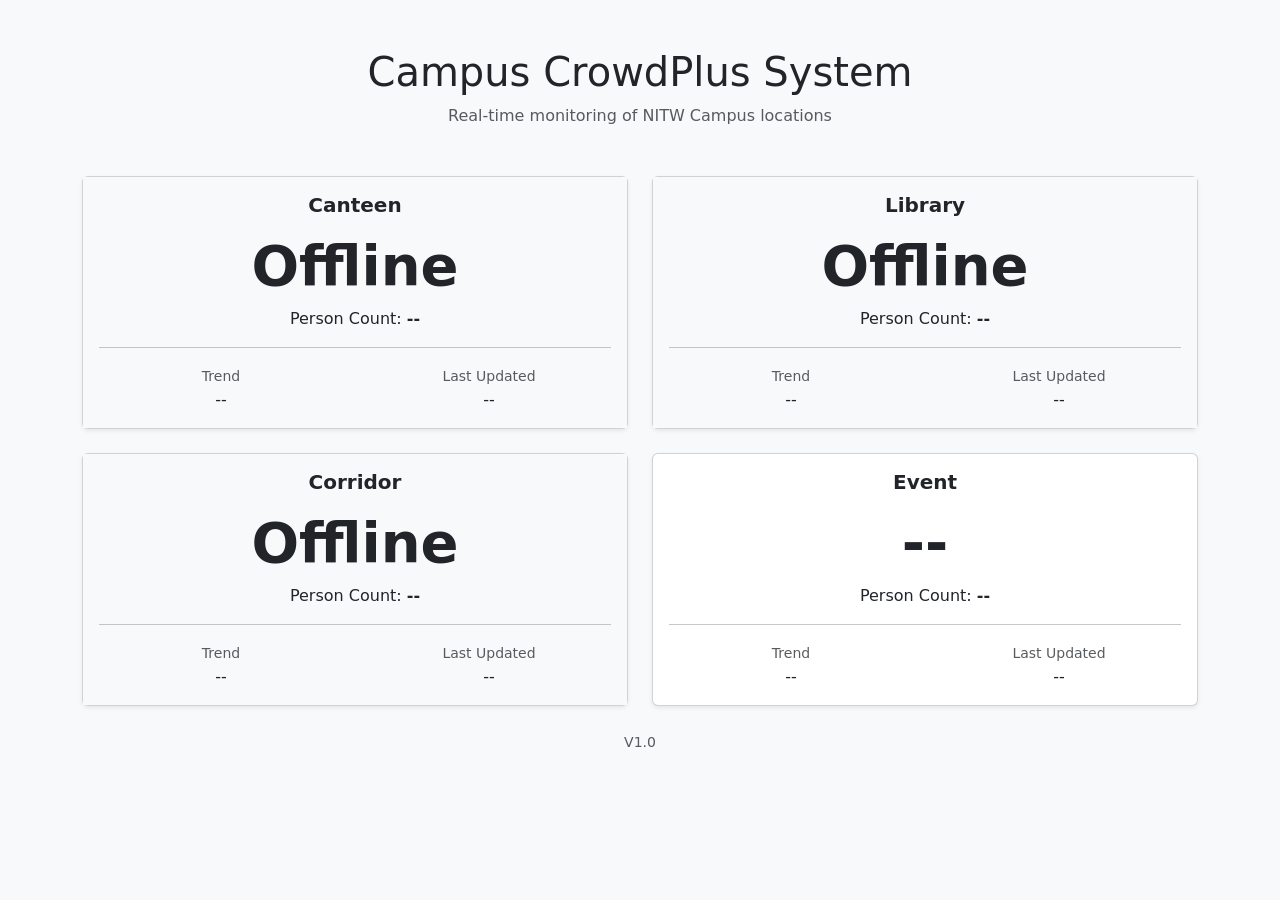
==== src/frontend/index.html @ e61decce "Implement logging, multi-camera support, and organize data/logs" ====
<!DOCTYPE html>
<html lang="en">
<head>
    <meta charset="UTF-8">
    <meta name="viewport" content="width=device-width, initial-scale=1.0">
    <title>Campus Plus</title>
    <link href="https://cdn.jsdelivr.net/npm/bootstrap@5.3.0/dist/css/bootstrap.min.css" rel="stylesheet">
    <style>
        .status-card {
            transition: all 0.3s;
            height: 100%;
        }
        .bg-low { background-color: #d4edda; color: #155724; }
        .bg-medium { background-color: #fff3cd; color: #856404; }
        .bg-high { background-color: #f8d7da; color: #721c24; }
        .card-title { font-weight: bold; margin-bottom: 15px; }
    </style>
</head>
<body class="bg-light">

<div class="container mt-5">
    <div class="text-center mb-5">
        <h1>Campus CrowdPlus System</h1>
        <p class="text-muted">Real-time monitoring of NITW Campus locations</p>
    </div>

    <div class="row g-4">
        <!-- Canteen -->
        <div class="col-md-6">
            <div class="card shadow-sm h-100">
                <div class="card-body text-center status-card" id="card-canteen">
                    <h5 class="card-title">Canteen</h5>
                    <h2 class="display-4 fw-bold density-level">--</h2>
                    <p class="card-text">
                        Person Count: <span class="fw-bold person-count">--</span>
                    </p>
                    <hr>
                    <div class="row">
                        <div class="col-6">
                            <small class="text-muted">Trend</small><br>
                            <span class="trend-indicator">--</span>
                        </div>
                        <div class="col-6">
                            <small class="text-muted">Last Updated</small><br>
                            <span class="last-updated">--</span>
                        </div>
                    </div>
                </div>
            </div>
        </div>

        <!-- Library -->
        <div class="col-md-6">
            <div class="card shadow-sm h-100">
                <div class="card-body text-center status-card" id="card-library">
                    <h5 class="card-title">Library</h5>
                    <h2 class="display-4 fw-bold density-level">--</h2>
                    <p class="card-text">
                        Person Count: <span class="fw-bold person-count">--</span>
                    </p>
                    <hr>
                    <div class="row">
                        <div class="col-6">
                            <small class="text-muted">Trend</small><br>
                            <span class="trend-indicator">--</span>
                        </div>
                        <div class="col-6">
                            <small class="text-muted">Last Updated</small><br>
                            <span class="last-updated">--</span>
                        </div>
                    </div>
                </div>
            </div>
        </div>

        <!-- Corridor -->
        <div class="col-md-6">
            <div class="card shadow-sm h-100">
                <div class="card-body text-center status-card" id="card-corridor">
                    <h5 class="card-title">Corridor</h5>
                    <h2 class="display-4 fw-bold density-level">--</h2>
                    <p class="card-text">
                        Person Count: <span class="fw-bold person-count">--</span>
                    </p>
                    <hr>
                    <div class="row">
                        <div class="col-6">
                            <small class="text-muted">Trend</small><br>
                            <span class="trend-indicator">--</span>
                        </div>
                        <div class="col-6">
                            <small class="text-muted">Last Updated</small><br>
                            <span class="last-updated">--</span>
                        </div>
                    </div>
                </div>
            </div>
        </div>

        <!-- Event -->
        <div class="col-md-6">
            <div class="card shadow-sm h-100">
                <div class="card-body text-center status-card" id="card-event">
                    <h5 class="card-title">Event</h5>
                    <h2 class="display-4 fw-bold density-level">--</h2>
                    <p class="card-text">
                        Person Count: <span class="fw-bold person-count">--</span>
                    </p>
                    <hr>
                    <div class="row">
                        <div class="col-6">
                            <small class="text-muted">Trend</small><br>
                            <span class="trend-indicator">--</span>
                        </div>
                        <div class="col-6">
                            <small class="text-muted">Last Updated</small><br>
                            <span class="last-updated">--</span>
                        </div>
                    </div>
                </div>
            </div>
        </div>
    </div>
    
    <div class="text-center mt-4">
        <small class="text-muted">V1.0</small>
    </div>
</div>

<script>
    const BASE_API_URL = "http://localhost:8000/current-status";

    async function fetchAndUpdate(cardId, locationId) {
        try {
            const response = await fetch(`${BASE_API_URL}/${locationId}`);
            if (!response.ok) throw new Error("Network response was not ok");
            const data = await response.json();
            updateCard(cardId, data);
        } catch (error) {
            console.error(`Error fetching data for ${cardId}:`, error);
            setOffline(cardId);
        }
    }

    function updateCard(cardId, data) {
        const card = document.getElementById(cardId);
        if (!card) return;

        const densityEl = card.querySelector(".density-level");
        const countEl = card.querySelector(".person-count");
        const trendEl = card.querySelector(".trend-indicator");
        const timeEl = card.querySelector(".last-updated");

        densityEl.innerText = data.density_level;
        countEl.innerText = data.count;
        trendEl.innerText = data.trend;
        timeEl.innerText = new Date(data.timestamp).toLocaleTimeString();

        // Update Color
        card.className = "card-body text-center status-card"; // Reset
        if (data.density_level === "Low") {
            card.classList.add("bg-low");
        } else if (data.density_level === "Medium") {
            card.classList.add("bg-medium");
        } else if (data.density_level === "High") {
            card.classList.add("bg-high");
        }
    }

    function setOffline(cardId) {
        const card = document.getElementById(cardId);
        if (!card) return;
        card.querySelector(".density-level").innerText = "Offline";
        card.className = "card-body text-center status-card bg-light";
    }

    // Staggered Updates (Every 2 seconds, offset by 500ms)
    
    // 1. Canteen (T=0ms)
    fetchAndUpdate("card-canteen", "canteen");
    setInterval(() => fetchAndUpdate("card-canteen", "canteen"), 2000);

    // 2. Library (T=500ms)
    setTimeout(() => {
        fetchAndUpdate("card-library", "library");
        setInterval(() => fetchAndUpdate("card-library", "library"), 2000);
    }, 500);

    // 3. Corridor (T=1000ms)
    setTimeout(() => {
        fetchAndUpdate("card-corridor", "corridor");
        setInterval(() => fetchAndUpdate("card-corridor", "corridor"), 2000);
    }, 1000);

    // 4. Event (T=1500ms)
    setTimeout(() => {
        fetchAndUpdate("card-event", "event");
        setInterval(() => fetchAndUpdate("card-event", "event"), 2000);
    }, 1500);
</script>

</body>
</html>
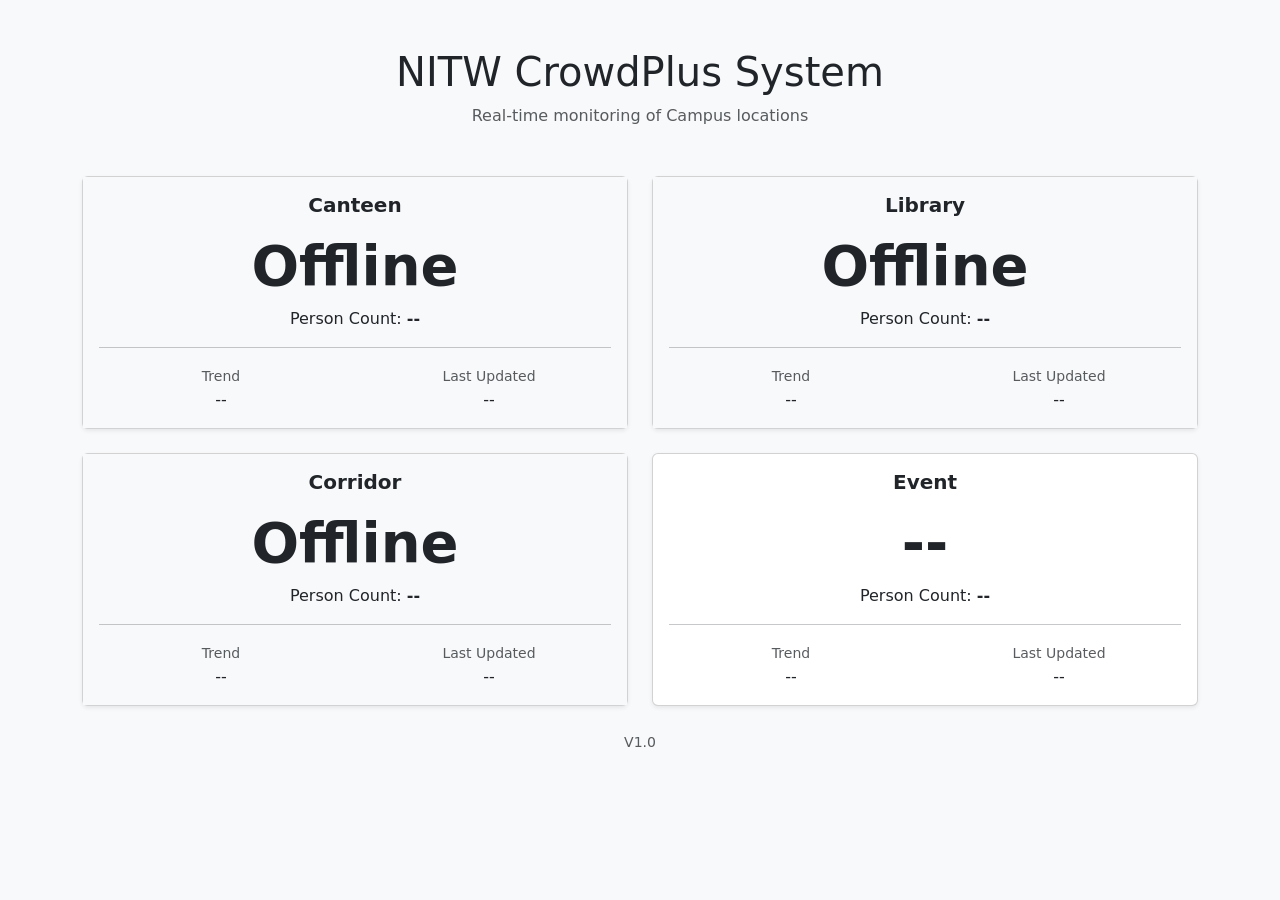
==== commit 27a6eb8c: "project cleanup" ====
--- a/src/frontend/index.html
+++ b/src/frontend/index.html
@@ -20,8 +20,8 @@
 
 <div class="container mt-5">
     <div class="text-center mb-5">
-        <h1>Campus CrowdPlus System</h1>
-        <p class="text-muted">Real-time monitoring of NITW Campus locations</p>
+        <h1>NITW CrowdPlus System</h1>
+        <p class="text-muted">Real-time monitoring of Campus locations</p>
     </div>
 
     <div class="row g-4">
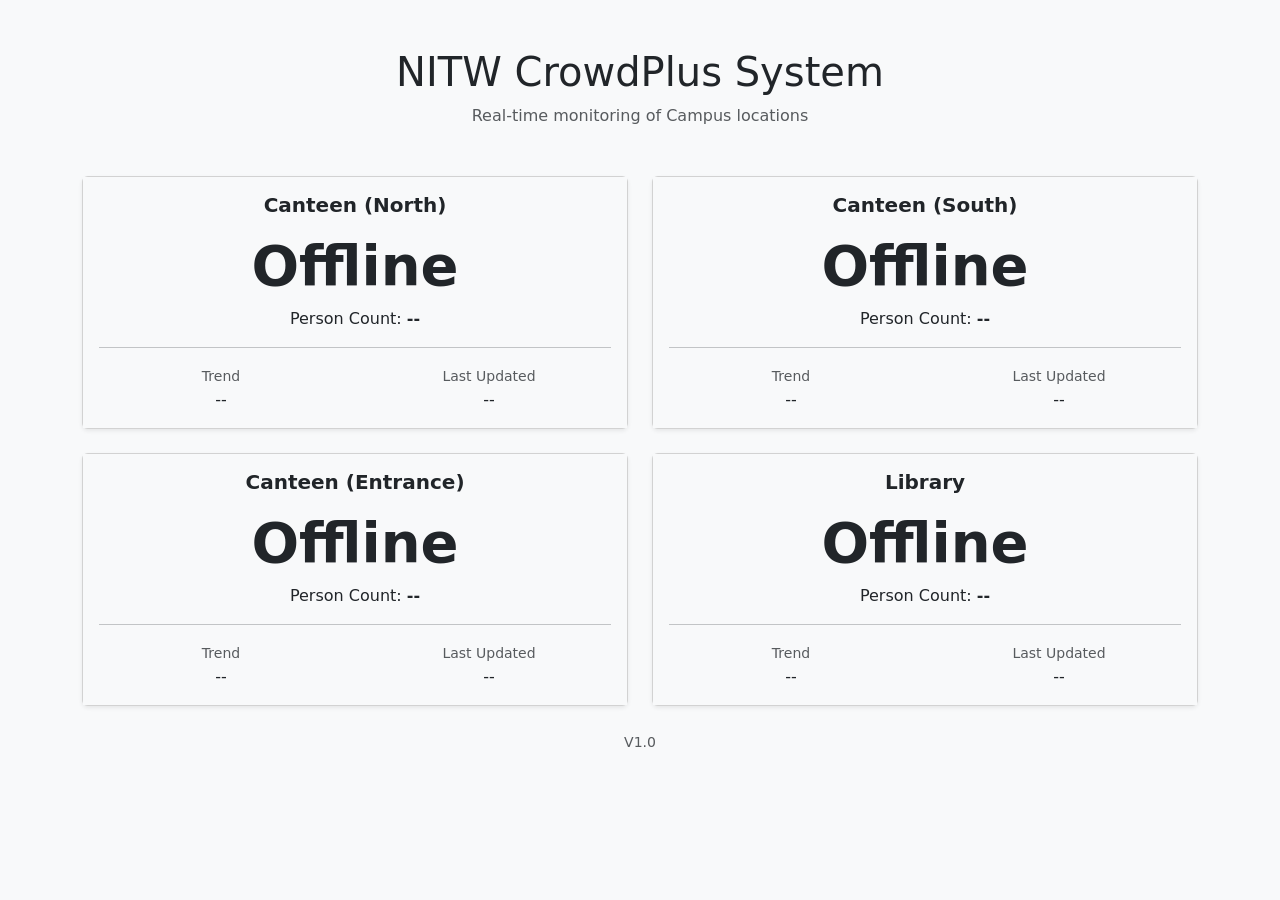
==== commit 8a839ac2: "Release v0.2.0: Prototype with YOLOv8, network config, diagnostic tools" ====
--- a/src/frontend/index.html
+++ b/src/frontend/index.html
@@ -24,12 +24,37 @@
         <p class="text-muted">Real-time monitoring of Campus locations</p>
     </div>
 
-    <div class="row g-4">
-        <!-- Canteen -->
+    <div class="row g-4" id="cards-container">
+        <!-- Cards will be injected here by JavaScript -->
+    </div>
+    
+    <div class="text-center mt-4">
+        <small class="text-muted">V1.0</small>
+    </div>
+</div>
+
+<script src="config.js"></script>
+<script>
+    const BASE_API_URL = `${API_CONFIG.BASE_URL}/current-status`;
+
+    // CONFIGURATION: Define your locations here
+    // sourceId allows multiple cards to pull from the same backend location for demo purposes
+    const LOCATIONS = [
+        { id: "canteen1", name: "Canteen (North)", sourceId: "canteen" },
+        { id: "canteen2", name: "Canteen (South)", sourceId: "canteen" },
+        { id: "canteen3", name: "Canteen (Entrance)", sourceId: "canteen" },
+        { id: "library", name: "Library", sourceId: "library" }
+    ];
+
+    const container = document.getElementById("cards-container");
+
+    // 1. Generate Cards Dynamically
+    LOCATIONS.forEach(loc => {
+        const cardHtml = `
         <div class="col-md-6">
             <div class="card shadow-sm h-100">
-                <div class="card-body text-center status-card" id="card-canteen">
-                    <h5 class="card-title">Canteen</h5>
+                <div class="card-body text-center status-card" id="card-${loc.id}">
+                    <h5 class="card-title">${loc.name}</h5>
                     <h2 class="display-4 fw-bold density-level">--</h2>
                     <p class="card-text">
                         Person Count: <span class="fw-bold person-count">--</span>
@@ -47,88 +72,9 @@
                     </div>
                 </div>
             </div>
-        </div>
-
-        <!-- Library -->
-        <div class="col-md-6">
-            <div class="card shadow-sm h-100">
-                <div class="card-body text-center status-card" id="card-library">
-                    <h5 class="card-title">Library</h5>
-                    <h2 class="display-4 fw-bold density-level">--</h2>
-                    <p class="card-text">
-                        Person Count: <span class="fw-bold person-count">--</span>
-                    </p>
-                    <hr>
-                    <div class="row">
-                        <div class="col-6">
-                            <small class="text-muted">Trend</small><br>
-                            <span class="trend-indicator">--</span>
-                        </div>
-                        <div class="col-6">
-                            <small class="text-muted">Last Updated</small><br>
-                            <span class="last-updated">--</span>
-                        </div>
-                    </div>
-                </div>
-            </div>
-        </div>
-
-        <!-- Corridor -->
-        <div class="col-md-6">
-            <div class="card shadow-sm h-100">
-                <div class="card-body text-center status-card" id="card-corridor">
-                    <h5 class="card-title">Corridor</h5>
-                    <h2 class="display-4 fw-bold density-level">--</h2>
-                    <p class="card-text">
-                        Person Count: <span class="fw-bold person-count">--</span>
-                    </p>
-                    <hr>
-                    <div class="row">
-                        <div class="col-6">
-                            <small class="text-muted">Trend</small><br>
-                            <span class="trend-indicator">--</span>
-                        </div>
-                        <div class="col-6">
-                            <small class="text-muted">Last Updated</small><br>
-                            <span class="last-updated">--</span>
-                        </div>
-                    </div>
-                </div>
-            </div>
-        </div>
-
-        <!-- Event -->
-        <div class="col-md-6">
-            <div class="card shadow-sm h-100">
-                <div class="card-body text-center status-card" id="card-event">
-                    <h5 class="card-title">Event</h5>
-                    <h2 class="display-4 fw-bold density-level">--</h2>
-                    <p class="card-text">
-                        Person Count: <span class="fw-bold person-count">--</span>
-                    </p>
-                    <hr>
-                    <div class="row">
-                        <div class="col-6">
-                            <small class="text-muted">Trend</small><br>
-                            <span class="trend-indicator">--</span>
-                        </div>
-                        <div class="col-6">
-                            <small class="text-muted">Last Updated</small><br>
-                            <span class="last-updated">--</span>
-                        </div>
-                    </div>
-                </div>
-            </div>
-        </div>
-    </div>
-    
-    <div class="text-center mt-4">
-        <small class="text-muted">V1.0</small>
-    </div>
-</div>
-
-<script>
-    const BASE_API_URL = "http://localhost:8000/current-status";
+        </div>`;
+        container.innerHTML += cardHtml;
+    });
 
     async function fetchAndUpdate(cardId, locationId) {
         try {
@@ -137,7 +83,7 @@
             const data = await response.json();
             updateCard(cardId, data);
         } catch (error) {
-            console.error(`Error fetching data for ${cardId}:`, error);
+            // console.error(`Error fetching data for ${cardId}:`, error);
             setOffline(cardId);
         }
     }
@@ -174,29 +120,25 @@
         card.className = "card-body text-center status-card bg-light";
     }
 
-    // Staggered Updates (Every 2 seconds, offset by 500ms)
-    
-    // 1. Canteen (T=0ms)
-    fetchAndUpdate("card-canteen", "canteen");
-    setInterval(() => fetchAndUpdate("card-canteen", "canteen"), 2000);
+    // 3. Start Polling (Randomized)
+    function startRandomPolling(loc) {
+        const cardId = `card-${loc.id}`;
+        const sourceId = loc.sourceId || loc.id; // Fallback to id if sourceId not set
 
-    // 2. Library (T=500ms)
-    setTimeout(() => {
-        fetchAndUpdate("card-library", "library");
-        setInterval(() => fetchAndUpdate("card-library", "library"), 2000);
-    }, 500);
+        const poll = async () => {
+            await fetchAndUpdate(cardId, sourceId);
+            
+            // Schedule next update with random delay between 1.5s and 3.5s
+            // This creates the "random sequence" effect
+            const nextDelay = Math.floor(Math.random() * 2000) + 1500;
+            setTimeout(poll, nextDelay);
+        };
 
-    // 3. Corridor (T=1000ms)
-    setTimeout(() => {
-        fetchAndUpdate("card-corridor", "corridor");
-        setInterval(() => fetchAndUpdate("card-corridor", "corridor"), 2000);
-    }, 1000);
+        // Initial start with random offset (0-1000ms)
+        setTimeout(poll, Math.random() * 1000);
+    }
 
-    // 4. Event (T=1500ms)
-    setTimeout(() => {
-        fetchAndUpdate("card-event", "event");
-        setInterval(() => fetchAndUpdate("card-event", "event"), 2000);
-    }, 1500);
+    LOCATIONS.forEach(loc => startRandomPolling(loc));
 </script>
 
 </body>
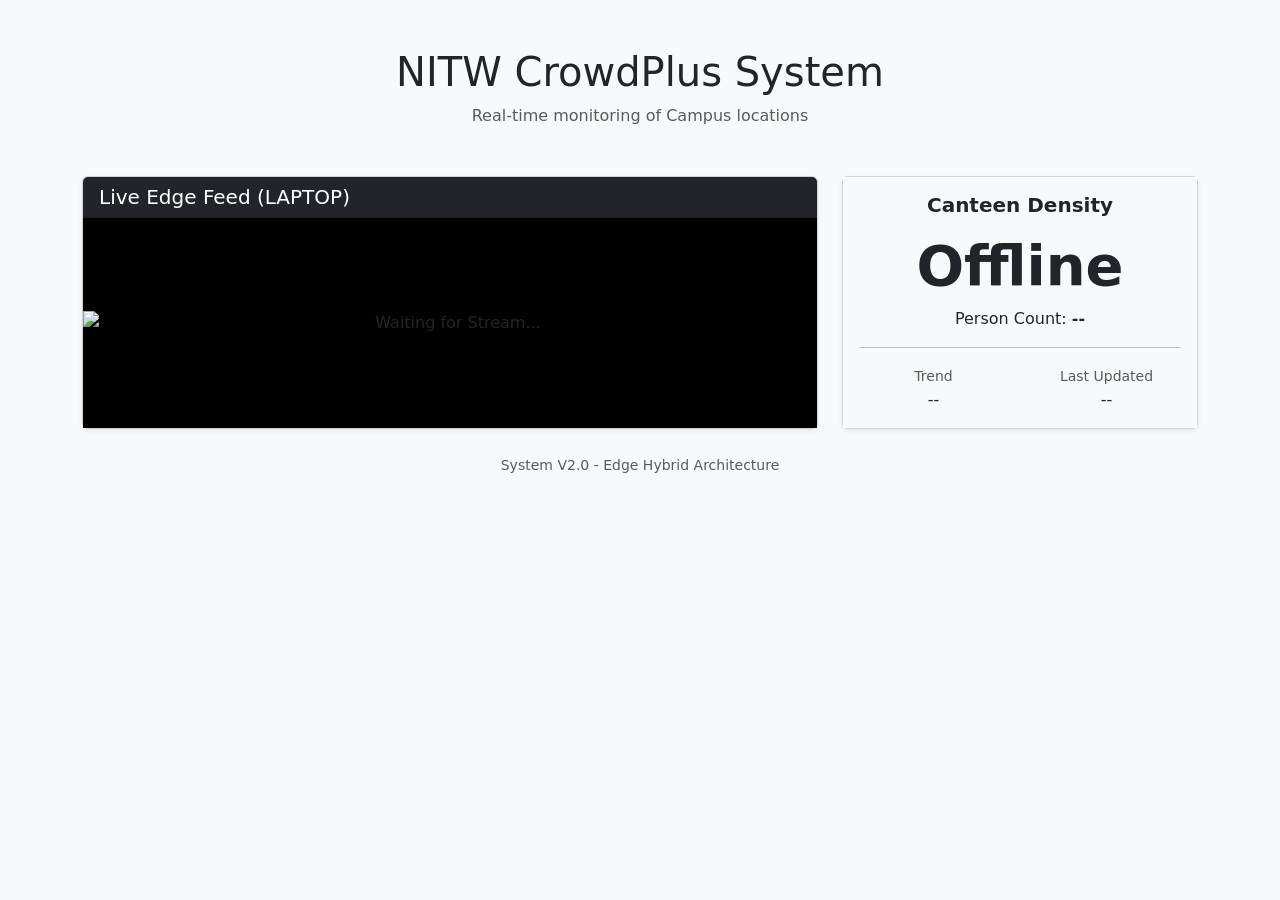
==== commit 8b35576d: "Update and restructure project: Removed old structure, added new implementation and docs" ====
--- a/src/frontend/index.html
+++ b/src/frontend/index.html
@@ -25,37 +25,27 @@
     </div>
 
     <div class="row g-4" id="cards-container">
-        <!-- Cards will be injected here by JavaScript -->
-    </div>
-    
-    <div class="text-center mt-4">
-        <small class="text-muted">V1.0</small>
-    </div>
-</div>
+        <!-- Live Video Card -->
+        <div class="col-md-8">
+            <div class="card shadow-sm h-100">
+                <div class="card-header bg-dark text-white">
+                    <h5 class="mb-0" id="stream-title">Live Edge Feed</h5>
+                </div>
+                <div class="card-body p-0 text-center bg-black d-flex align-items-center justify-content-center">
+                    <!-- 
+                        Stream URL is now dynamically loaded from config.js
+                    -->
+                    <img id="live-stream" src="" class="img-fluid" style="max-height: 480px; width: 100%; object-fit: contain;" alt="Waiting for Stream...">
+                </div>
+            </div>
+        </div>
 
-<script src="config.js"></script>
-<script>
-    const BASE_API_URL = `${API_CONFIG.BASE_URL}/current-status`;
-
-    // CONFIGURATION: Define your locations here
-    // sourceId allows multiple cards to pull from the same backend location for demo purposes
-    const LOCATIONS = [
-        { id: "canteen1", name: "Canteen (North)", sourceId: "canteen" },
-        { id: "canteen2", name: "Canteen (South)", sourceId: "canteen" },
-        { id: "canteen3", name: "Canteen (Entrance)", sourceId: "canteen" },
-        { id: "library", name: "Library", sourceId: "library" }
-    ];
-
-    const container = document.getElementById("cards-container");
-
-    // 1. Generate Cards Dynamically
-    LOCATIONS.forEach(loc => {
-        const cardHtml = `
-        <div class="col-md-6">
+        <!-- Data Card -->
+        <div class="col-md-4">
             <div class="card shadow-sm h-100">
-                <div class="card-body text-center status-card" id="card-${loc.id}">
-                    <h5 class="card-title">${loc.name}</h5>
-                    <h2 class="display-4 fw-bold density-level">--</h2>
+                <div class="card-body text-center status-card" id="card-canteen">
+                    <h5 class="card-title">Canteen Density</h5>
+                    <h2 class="display-4 fw-bold density-level">waiting...</h2>
                     <p class="card-text">
                         Person Count: <span class="fw-bold person-count">--</span>
                     </p>
@@ -72,74 +62,80 @@
                     </div>
                 </div>
             </div>
-        </div>`;
-        container.innerHTML += cardHtml;
-    });
+        </div>
+    </div>
+    
+    <div class="text-center mt-4">
+        <small class="text-muted">System V2.0 - Edge Hybrid Architecture</small>
+    </div>
+</div>
 
-    async function fetchAndUpdate(cardId, locationId) {
+<script src="config.js"></script>
+<script>
+    const BASE_API_URL = `${API_CONFIG.BASE_URL}/current-status`;
+
+    // Apply Dynamic Configuration
+    document.getElementById('live-stream').src = API_CONFIG.STREAM_URL;
+    document.getElementById('stream-title').innerText = `Live Edge Feed (${API_CONFIG.PROFILE.toUpperCase()})`;
+
+    // Only one location for now: The Canteen
+    const LOCATION_ID = "canteen";
+    const CARD_ID = "card-canteen";
+
+    async function fetchAndUpdate() {
         try {
-            const response = await fetch(`${BASE_API_URL}/${locationId}`);
+            const response = await fetch(`${BASE_API_URL}/${LOCATION_ID}`);
             if (!response.ok) throw new Error("Network response was not ok");
             const data = await response.json();
-            updateCard(cardId, data);
+            
+            // If data is empty (no connection yet), keep waiting
+            if (!data.density_level) return;
+
+            updateCard(CARD_ID, data);
         } catch (error) {
-            // console.error(`Error fetching data for ${cardId}:`, error);
-            setOffline(cardId);
+            console.log("Backend polling error", error);
+            setOffline(CARD_ID);
         }
     }
 
     function updateCard(cardId, data) {
-        const card = document.getElementById(cardId);
-        if (!card) return;
+        const cardBody = document.getElementById(cardId);
+        if (!cardBody) return;
 
-        const densityEl = card.querySelector(".density-level");
-        const countEl = card.querySelector(".person-count");
-        const trendEl = card.querySelector(".trend-indicator");
-        const timeEl = card.querySelector(".last-updated");
+        const densityEl = cardBody.querySelector(".density-level");
+        const countEl = cardBody.querySelector(".person-count");
+        const trendEl = cardBody.querySelector(".trend-indicator");
+        const timeEl = cardBody.querySelector(".last-updated");
 
+        // Update Text
         densityEl.innerText = data.density_level;
         countEl.innerText = data.count;
-        trendEl.innerText = data.trend;
-        timeEl.innerText = new Date(data.timestamp).toLocaleTimeString();
+        trendEl.innerText = data.trend || "Stable";
+        
+        if (data.timestamp) {
+            const date = new Date(data.timestamp);
+            timeEl.innerText = date.toLocaleTimeString();
+        }
 
-        // Update Color
-        card.className = "card-body text-center status-card"; // Reset
-        if (data.density_level === "Low") {
-            card.classList.add("bg-low");
-        } else if (data.density_level === "Medium") {
-            card.classList.add("bg-medium");
-        } else if (data.density_level === "High") {
-            card.classList.add("bg-high");
+        // Color Coding
+        cardBody.classList.remove("bg-low", "bg-medium", "bg-high", "bg-light");
+        if (data.density_level === "Low") cardBody.classList.add("bg-low");
+        else if (data.density_level === "Medium") cardBody.classList.add("bg-medium");
+        else if (data.density_level === "High") cardBody.classList.add("bg-high");
+    }
+
+    function setOffline(cardId) {
+        const cardBody = document.getElementById(cardId);
+        if (cardBody) {
+             cardBody.querySelector(".density-level").innerText = "Offline";
+             cardBody.classList.remove("bg-low", "bg-medium", "bg-high");
+             cardBody.classList.add("bg-light");
         }
     }
 
-    function setOffline(cardId) {
-        const card = document.getElementById(cardId);
-        if (!card) return;
-        card.querySelector(".density-level").innerText = "Offline";
-        card.className = "card-body text-center status-card bg-light";
-    }
-
-    // 3. Start Polling (Randomized)
-    function startRandomPolling(loc) {
-        const cardId = `card-${loc.id}`;
-        const sourceId = loc.sourceId || loc.id; // Fallback to id if sourceId not set
-
-        const poll = async () => {
-            await fetchAndUpdate(cardId, sourceId);
-            
-            // Schedule next update with random delay between 1.5s and 3.5s
-            // This creates the "random sequence" effect
-            const nextDelay = Math.floor(Math.random() * 2000) + 1500;
-            setTimeout(poll, nextDelay);
-        };
-
-        // Initial start with random offset (0-1000ms)
-        setTimeout(poll, Math.random() * 1000);
-    }
-
-    LOCATIONS.forEach(loc => startRandomPolling(loc));
+    // Poll every 2 seconds
+    setInterval(fetchAndUpdate, 2000);
+    fetchAndUpdate(); // Initial call
 </script>
-
 </body>
 </html>
